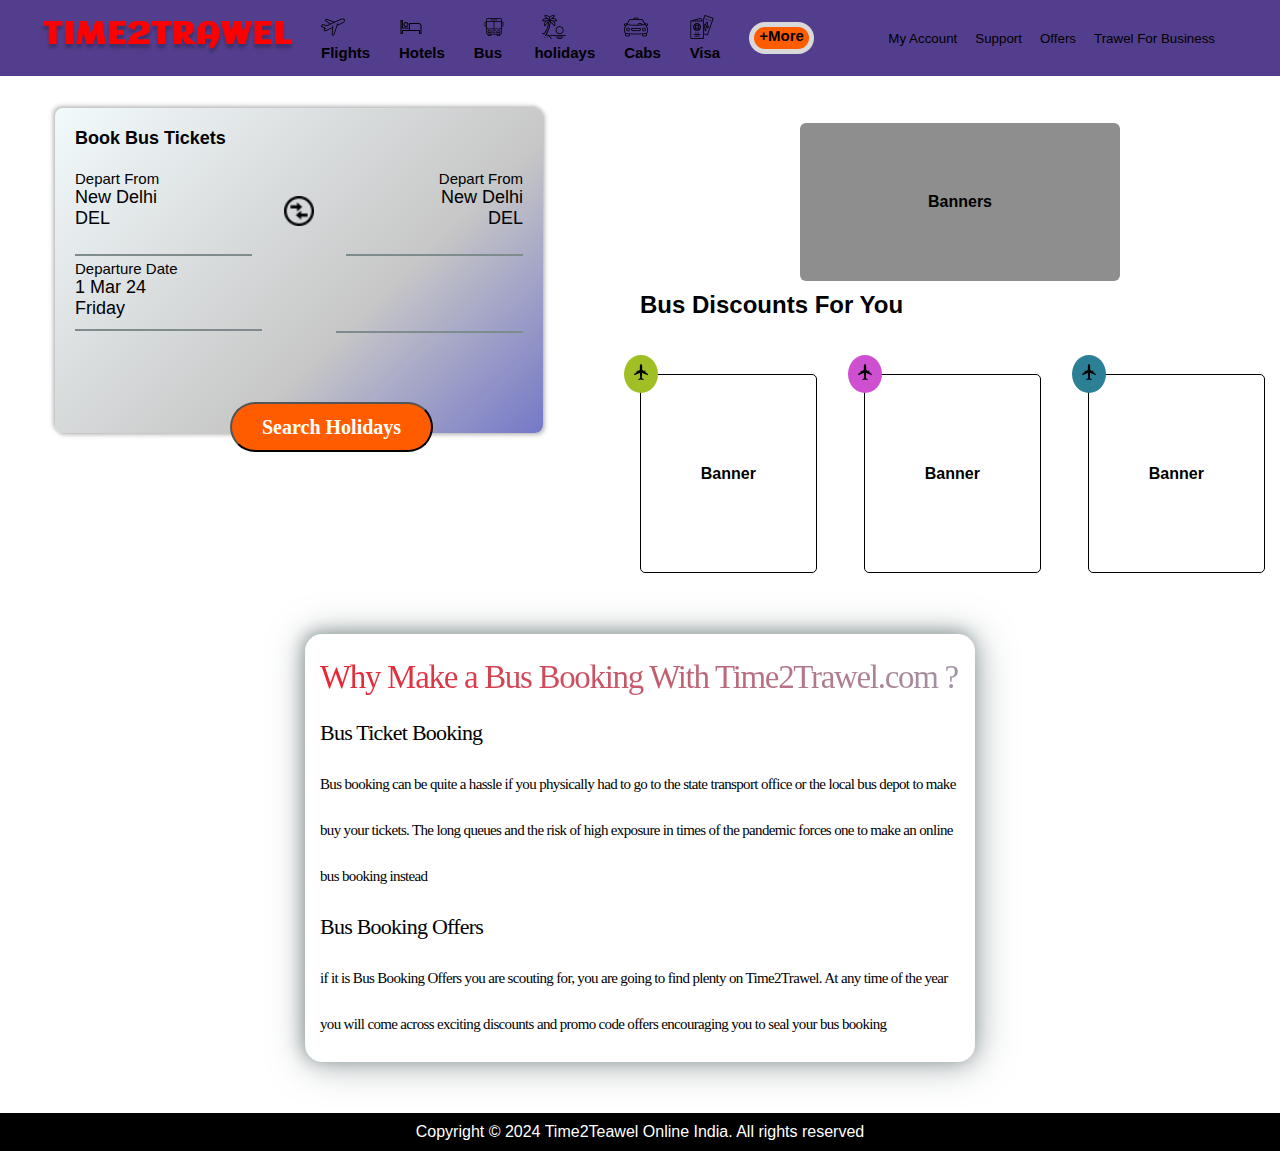
==== bus.html @ 0439c9b2 "Front End" ====
<!DOCTYPE html>
<html lang="en">
<head>
    <meta charset="UTF-8">
    <meta name="viewport" content="width=device-width, initial-scale=1.0">
    <link rel="stylesheet" href="bus.css">
    <link rel="icon" type="image/x-icon" href="favicon.ico">
  <link rel="preconnect" href="https://fonts.gstatic.com">
  <link href="https://fonts.googleapis.com/css2?family=Roboto:wght@300;400;500&display=swap" rel="stylesheet">
  <link href="https://fonts.googleapis.com/icon?family=Material+Icons" rel="stylesheet">
  <link rel="stylesheet" href="https://cdnjs.cloudflare.com/ajax/libs/line-awesome/1.3.0/line-awesome/css/line-awesome.min.css" integrity="sha512-vebUliqxrVkBy3gucMhClmyQP9On/HAWQdKDXRaAlb/FKuTbxkjPKUyqVOxAcGwFDka79eTF+YXwfke1h3/wfg==" crossorigin="anonymous" referrerpolicy="no-referrer" />
  <link rel="stylesheet" href="https://cdnjs.cloudflare.com/ajax/libs/line-awesome/1.3.0/font-awesome-line-awesome/css/all.min.css" integrity="sha512-dC0G5HMA6hLr/E1TM623RN6qK+sL8sz5vB+Uc68J7cBon68bMfKcvbkg6OqlfGHo1nMmcCxO5AinnRTDhWbWsA==" crossorigin="anonymous" referrerpolicy="no-referrer" />
<title>bus</title>
</head>
<body>
    <nav id="desktop_nav">
        <div class="icon_nav">
            <div class="brand">
                <img src="assets/TIME2TRAWEL.png" alt="LOGO">
            </div>
            <ul>
                <li><mat-icon class="mat-18"><img src="assets/airplane.png"  class="icoS"></mat-icon><small>Flights</small></li>
                <li><mat-icon class="mat-18"><img src="assets/bed1.png" class="icoS"></mat-icon><small>Hotels</small></li>
                <li><mat-icon class="mat-18"><img src="assets/bus1.png"   class="icoS" style="margin-left: 8px;"></mat-icon><small>Bus</small></li>
                <li><mat-icon class="mat-18"><img src="assets/sunset1.png"   class="icoS" style="margin-left: 8px;"></mat-icon><small>holidays</small></li>
                <li><mat-icon class="mat-18"><img src="assets/taxi-cab1.png"  class="icoS"></mat-icon><small>Cabs</small></li>
                <li><mat-icon class="mat-18"><img src="assets/passport1.png"   class="icoS"></mat-icon><small>Visa</small></li>
                <li><small> <mat-icon class="mat-181">+More</mat-icon></small></li>
                 
            </ul>
        </div>
        <div class="text_menu">
            <ul>
                <li><small>My Account</small></li>
                <li><small>Support</small></li>
                <li><small>Offers</small></li>
                <li><small>Trawel For Business</small></li>
            </ul>
        </div>
    </nav>
    <nav id="mobile_nav">
        <div class="icon_nav">
            <div class="brand">
                <img src="assets/images/TIME2TRAWEL.png" alt="">
                <mat-icon (click)="onClick()" class="mat-18">menu</mat-icon>
            </div> 
    
        </div>
        
    </nav>
      <!-- bus -->

      <div class="home_section_main">
        <div class="sec_left">
            <div class="sec_card">
                <h4>Book Bus Tickets</h4>
                
                <div class="ft">
                   <div class="_from">
                      <small>Depart From</small>
                      <span>New Delhi</span>
                      <span>DEL</span>
                   </div>  
                   <div class="_icon"><img src="assets/opposite-arrows.png" width="30px" alt=""></div>  
                   <div class="_to">
                     <small>Depart From</small>
                      <span>New Delhi</span>
                      <span>DEL</span>
                   </div>  
                </div>
                <br><br>


                <div class="dr_dates">
                    <div class="depature_date">
                        <small>Departure Date</small>
                      <span>1 Mar 24</span>
                      <span>Friday</span>
                    </div>
                    <div class="_gap"></div>
                    <div class="return_date">
                        <br>
                        <br><br>
             
                    </div>
                 </div>
            <br><br>
            <button class="my-button"><span class="text">Search Holidays</span></button>
        </div>
    </div>
        <div class="sec_right">
            <div class="b1">
                 <div class="s_b1">
                    <b>Banners</b>
                </div>
            </div>
            <h2>Bus Discounts For You</h2>
            <div class="_card_banners">
                <div class="card_d card_1">
                   <mat-icon class="mat-18"><img src="assets/plane2.png" class="icoS"></mat-icon> 
                   <b>Banner</b> 
                </div>
                <div class="card_d card_2">
                     <mat-icon class="mat-18"><img src="assets/plane2.png" class="icoS"></mat-icon>
                      <b>Banner</b> 
                </div>
                <div class="card_d card_3">
                     <mat-icon class="mat-18"><img src="assets/plane2.png" class="icoS"></mat-icon> 
                      <b>Banner</b> 
                </div>
            </div>
        </div>
    </div>
    <br><br><br><br><br><br>
  <!-- banner -->
  <div class="whyBlock_section">
    <h1>Why Make a Bus Booking With Time2Trawel.com ?</h1>
    <b>Bus Ticket Booking</b>
    <p>
        Bus booking can be quite a hassle if you physically had to go to the state transport office or the local bus depot to make buy your tickets. The long queues and the risk of high exposure in times of the pandemic forces one to make an online bus booking instead
    </p>
    <b>Bus Booking Offers</b>
    <p>if it is Bus Booking Offers you are scouting for, you are going to find plenty on Time2Trawel. At any time of the year you will come across exciting discounts and promo code offers encouraging you to seal your bus booking</p>
  </div>
  
 

  <div class="copyright">
    Copyright © 2024 Time2Teawel Online  India. All rights reserved
</div>
</body>
</html>
---- bus.css ----
*{
  margin: 0;
  padding: 0;
}

html, body { height: 100%; }
body { margin: 0; font-family: poppins, "Helvetica Neue", sans-serif; }
nav{
position: fixed;
}
nav{ 
  width: 100%;
  padding-block: 15px;
  display: flex;
  background: #533E8D;
  z-index: 99;
 & .icon_nav{
       display: flex;
      
       & .brand{
           display: flex;
           align-items: center;
           & img{
              
               padding-left:40px;
           }
       }
       & ul{
           list-style-type: none;
           display: flex;
           column-gap : 9%; 
           padding-left: 25px;
           font-size: 18px;
           font-weight: bold;
           & li{
               display: grid;
               cursor: pointer !important;
               
           }

           & li:last-child{
               display: flex; 
               align-items: center;
               cursor: pointer; 
               & small{
                   cursor: pointer;
                   font-weight: bold;
                   padding: 5px;
                   border-radius: 20px;
                   background-color: #D9D9D9;
                   display: flex;
                   align-items: center;
               }
           }
       }
   }
  & .text_menu{
   display: flex;
   justify-content: flex-end;
   width: 100%;
   padding-inline-end: 25px;
     & ul{
       list-style-type: none;
       display: flex;
       align-items: center;
       gap : 18px;
       padding-right:40px;
     }
  }
}

.mat-181{
background-color:#FF5C00;
text-align: center;
border-radius: 14px;
width: 55px;
height: 22px;
}
.icon{
  margin-left: 10px;
}
nav#mobile_nav{
   display: flex;

 & .icon_nav{
    width: 100%;
    & .brand{
       width: 100%;
       display: flex;
       justify-content: space-between;
       align-items: center;
       margin-inline:1%;
       & mat-icon{
           width: auto;
           height: auto;
           font-size: 36px;
       }
    }
  } 
}

@media screen and (max-width:768px) {
   nav#desktop_nav{ 
       display: none;
   }
}
@media screen and (min-width:769px) {
   nav#mobile_nav{ 
       display: none;
   }
}
  
/* Flight */

.my-button{
  margin:0auto;
  margin-top: 27px;
  display: block;
  align-items: center;
  text-align: center;
  justify-content: center;
  margin-left: 155px;
  background-color: #FF5C00;
  border-radius: 30px;
  height: 50px;
  
}
.my-button, .text {
text-align: center;
color: #ffffff;
font-size: 20px;
}
.text
{
  font-family: 'Times New Roman', Times, serif;
  font-weight:800;
  padding:30px;
}

.home_section_main{
    position: relative;
    top:98px;
    display: grid;
    grid-template-columns: repeat(2,1fr);
    & .sec_left{ 
        & .sec_card{ 
          margin-inline : auto;
          width: 70%;
          height: 60%;
          font-size: 18px;
          font-weight: 300;
          margin: 10px; 
          margin-left:55px;
          padding: 20px;
          border-radius: 8px;
          background: linear-gradient(136deg, rgba(35, 172, 216, 0.06) 0%, #C7C7C7 63%, #7578C7 100%); box-shadow: -3px -3px 45px rgba(127, 140, 141, 0.51);
          box-shadow: 2px 2px 4px 0 rgba(0, 0, 0, 0.25), -2px -2px 4px 0 rgba(0, 0, 0, 0.25); 
           & .types{
              & ul{
                list-style-type: none;
                display: flex;
                column-gap: 15px;
                & li:first-child{
                    color:red;
                }
               
              }
           }
           h4{
            text-align: left;
           }
          & .ft{
             display: flex;
             padding-top: 21px;
             justify-content: space-between;
             align-items: center;
             margin-block-end: -40px;
            
            & ._from,._to{
                width: 100%;
                display: flex;
                flex-direction: column;
                border-bottom: 2px solid #7F8C8D;
                padding-block-end:25px;
            }
            & ._icon{
                
                padding: 10px;
                border-radius: 50%;
                margin-inline:5%;
            }

            & ._to{
               text-align: end;
            }
          }
          & .dr_dates{
             display: flex;
             justify-content: space-between;
             align-items: center;
             & .depature_date, .return_date{
                width: 100%;
                display: flex;
                flex-direction: column; 
                border-bottom: 2px solid #7F8C8D;
                padding-block-end:10px;
             }
             & ._gap{
                width: 40%;
             }
             & .return_date{
                 text-align: end;
             }
          } 
          & .travellers_class{
             display: grid;
             padding-block: 58px;
             border-bottom: 2px solid #7F8C8D;
          }
          & ._s_details{
            display: grid;
            grid-template-columns: repeat(2,1fr);
            justify-content: center;
            padding-block:15px;
            & span{
                text-align: center;
            }
          } 
        } 
    }
    & .sec_right{
        display: grid;
        align-items: center;
        grid-gap:10px 10px;
        
        & .b1{
            display: grid;
            grid-template-columns: repeat(1,1fr);
            justify-content: center;
            & .s_b1{
                width: 50%;
                background-color: #8E8E8E;
                padding-block: 70px;
                text-align: center;  
                border-radius: 6px;
                display: flex;
               justify-content: center;
               margin-inline: auto;
               margin-top: 25px;
            }
        }
        & .b2{
            display: grid;
            grid-template-columns: repeat(2,1fr);
            grid-column-gap: 10px;
            & .s_b1,.s_b2{
                background-color: #8E8E8E;
                padding-block: 75px;
                text-align: center;  
                border-radius: 6px;
                display: flex;
                justify-content: center;
                margin-inline-end: 10%
            }

        }
        & ._card_banners{
            display: grid;
            grid-template-columns: repeat(3,1fr);
            column-gap: 5%;
            margin-block-start:45px;
            & .card_d{
                border: 1px solid black;
                min-height: 197px;
                margin-inline-end:8%;
                border-radius: 5px;
                position: relative;
                display: flex;
                justify-content: center;
                align-items: center;
                transition: all .3s;
                & mat-icon{ 
                    width: auto;
                    height: auto;
                    padding: 9px;
                    border-radius: 50%;
                    position: absolute;
                    top: -10%;
                    left:-10%; 
                    align-items: center;
                } 
              
            }
            & .card_d:hover{
               transform: scale(1.1);
             }
            & .card_1  mat-icon:nth-child(1){
                    background: #A0BF24;
            }
            & .card_2  mat-icon:nth-child(1){
                    background: #CE50D0;
            }
            & .card_3  mat-icon:nth-child(1){
                    background: #2C8095;
            }
           
        }
    }
}

@media screen and (max-width:768px) {
    .home_section_main{ 
      position: relative;
      top:78px;
      grid-template-columns: repeat(1,1fr);
      justify-content: center;
      & .sec_left{ 
        & .sec_card{ 
          width: 95%;
          margin-inline: auto;
        }
      }
      & .sec_right{
        margin-block : 16%;
      }
    }
}
@media screen and (max-width:768px) {
    .home_section_main{
      position: relative;
      top:78px;
       & .sec_right{
         & .b2{
             grid-template-columns: repeat(2,1fr)!important;
             grid-row-gap: 10px;

             & .s_b1,.s_b2{
               width: 98%;
               margin-inline:auto;
             } 
        }
         & ._card_banners{
            width: 90%;
            margin-inline:auto;
            grid-row-gap: 40px;
            grid-column-gap: 10px ;
            grid-template-columns: repeat(2,1fr);
             & .card_d{
                width: 80%;
                margin-inline:auto;
                position: relative;
                transition: all .6s;
                cursor: pointer;
               & mat-icon{ 
                    top: -5%;
                    left:-5%; 
               } 
            }
             & .card_d:hover{
               transform: scale(1.1);
             }
          }
       } 
    }
}
@media screen and (max-width:480px) {
    .home_section_main{ 
      grid-template-columns: repeat(1,1fr)!important;
      justify-content: center;
      & .sec_left{ 
        & .sec_card{ 
          width: 95%;
          margin-inline: auto;
        }
      }
      & .sec_right{
        margin-block : 10%;
        & .b1{
          & .s_b1{
            width: 98%;
            margin-inline:auto;
          }
        }
        & .b2{
             grid-template-columns: repeat(1,1fr)!important;
             grid-row-gap: 10px;

             & .s_b1,.s_b2{
               width: 98%;
               margin-inline:auto;
             } 
        }
        & ._card_banners{
            grid-template-columns: repeat(1,1fr);
            grid-row-gap: 3%;
            & .card_d{
                width: 80%;
                margin-inline:auto;
                position: relative;
                transition: all .6s;
                cursor: pointer;
               & mat-icon{ 
                    top:  -5%;
                    left:-5%; 
               } 
            }
             & .card_d:hover{
               transform: scale(1.1);
             }
        }
      }
    }
}

.whyBlock_section{ 
    display: flex; 
    width: 50%;
    height: auto;
    flex-direction: column;
    margin-inline:auto;
    margin-block:4%;
    border-radius: 17px;
    padding: 15px;
    box-shadow: -2px -2px 15px rgba(127, 140, 141, 0.72),2px 2px 37px rgba(127, 140, 141, 0.72);
    & b{
        color: #000;  
        font-family: Poppins;
        font-size: 22px;
        font-style: normal;
        font-weight: 500;
        line-height: 56px; 
        letter-spacing: -0.76px;
    }
    & p{
        color: #000;
        font-family: Montserrat;
        font-size: 15px;
        font-style: normal;
        font-weight: 300;
        line-height: 46px;  
        letter-spacing: -0.66px;
    }
}
h1{
    position: relative;
  font-size: 33px;
  letter-spacing: -0.04em;
  line-height: 56px;
  font-weight: 400;
  font-family: Montserrat;
  background: linear-gradient(90deg, #ea2331, rgba(67, 38, 78, 0.5));
  -webkit-background-clip: text;
  -webkit-text-fill-color: transparent;
  display: inline-block;
}
@media screen and (max-width:768px) {
    .whyBlock_section{
        width:90%;
        margin-inline:auto; 
    }
}
@media screen and (max-width:480px) {
    .whyBlock_section{
        width:90%;
        margin-inline:auto; 
    }
}


@media screen and (max-width:480px) {
    .banner_or_image{
        width: 98%;
        margin-inline:auto;
        margin-block:15%;
    }
}
.copyright{
  padding-bottom: 10px;
  background: black;
  color:white;
  padding-block: 10px;
  text-align: center;
}
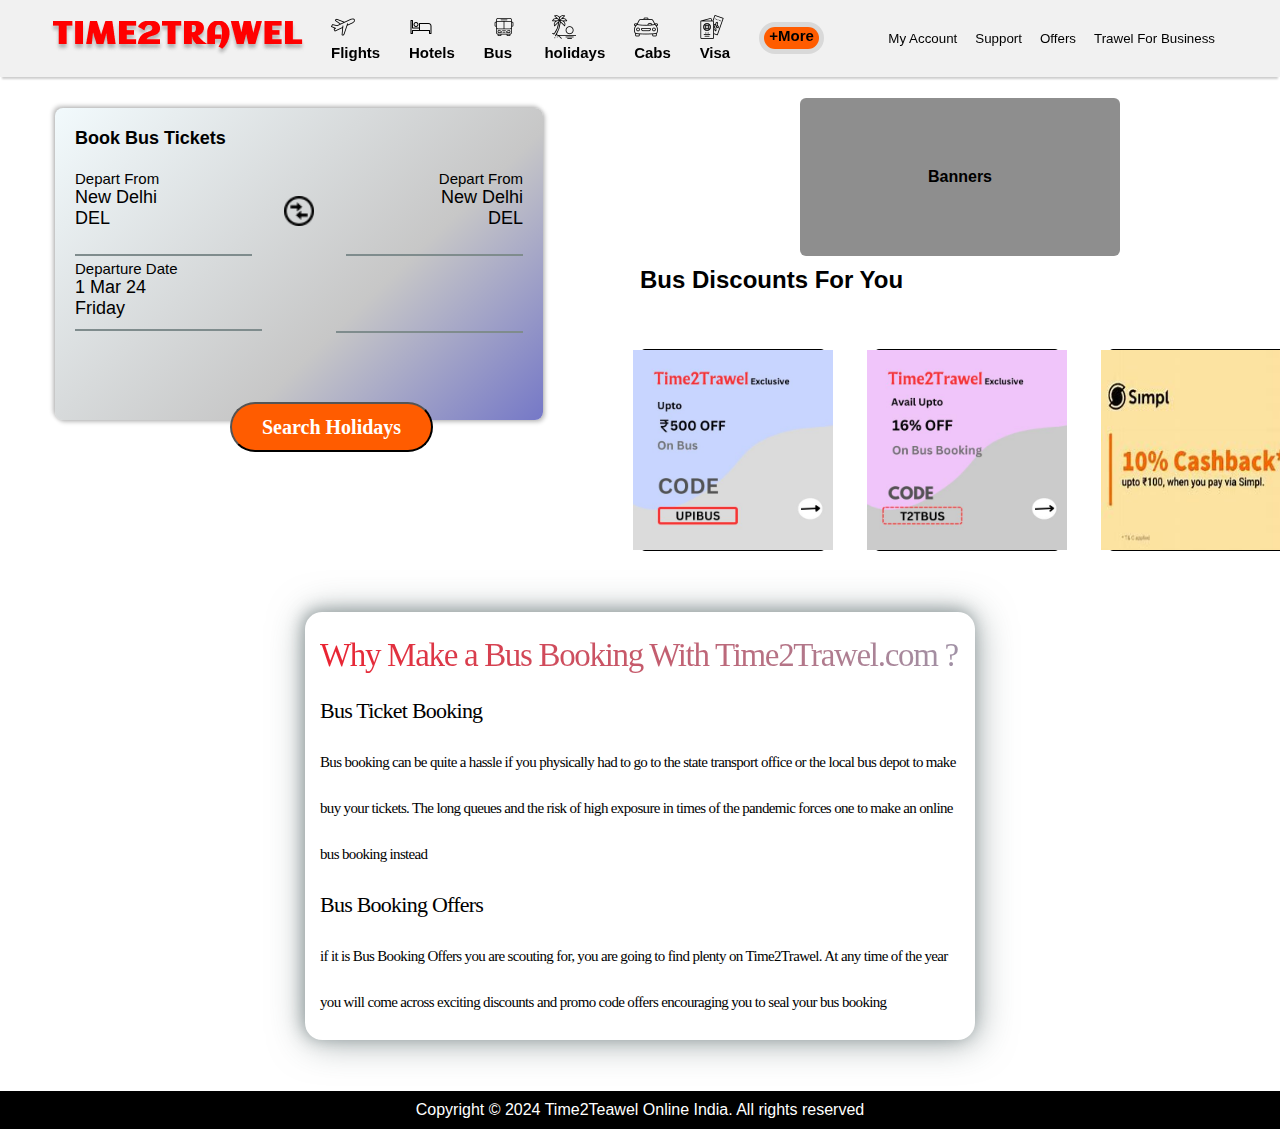
==== commit da68a2f4: "Created pages" ====
--- a/bus.html
+++ b/bus.html
@@ -25,8 +25,7 @@
                 <li><mat-icon class="mat-18"><img src="assets/sunset1.png"   class="icoS" style="margin-left: 8px;"></mat-icon><small>holidays</small></li>
                 <li><mat-icon class="mat-18"><img src="assets/taxi-cab1.png"  class="icoS"></mat-icon><small>Cabs</small></li>
                 <li><mat-icon class="mat-18"><img src="assets/passport1.png"   class="icoS"></mat-icon><small>Visa</small></li>
-                <li><small> <mat-icon class="mat-181">+More</mat-icon></small></li>
-                 
+                <li><small> <mat-icon class="mat-181">+More</mat-icon></small></li>  
             </ul>
         </div>
         <div class="text_menu">
@@ -44,9 +43,7 @@
                 <img src="assets/images/TIME2TRAWEL.png" alt="">
                 <mat-icon (click)="onClick()" class="mat-18">menu</mat-icon>
             </div> 
-    
         </div>
-        
     </nav>
       <!-- bus -->
 
@@ -69,8 +66,6 @@
                    </div>  
                 </div>
                 <br><br>
-
-
                 <div class="dr_dates">
                     <div class="depature_date">
                         <small>Departure Date</small>
@@ -97,16 +92,16 @@
             <h2>Bus Discounts For You</h2>
             <div class="_card_banners">
                 <div class="card_d card_1">
-                   <mat-icon class="mat-18"><img src="assets/plane2.png" class="icoS"></mat-icon> 
-                   <b>Banner</b> 
+                   
+                   <img src="img/bank.jpg" alt="" width="200px" height="200px">   
                 </div>
                 <div class="card_d card_2">
-                     <mat-icon class="mat-18"><img src="assets/plane2.png" class="icoS"></mat-icon>
-                      <b>Banner</b> 
+                     
+                     <img src="img/bank1.jpg" alt="" width="200px" height="200px">
                 </div>
                 <div class="card_d card_3">
-                     <mat-icon class="mat-18"><img src="assets/plane2.png" class="icoS"></mat-icon> 
-                      <b>Banner</b> 
+                     
+                     <img src="img/OIP (1).jpg" alt="" width="200px" height="200px">
                 </div>
             </div>
         </div>
@@ -123,8 +118,6 @@
     <p>if it is Bus Booking Offers you are scouting for, you are going to find plenty on Time2Trawel. At any time of the year you will come across exciting discounts and promo code offers encouraging you to seal your bus booking</p>
   </div>
   
- 
-
   <div class="copyright">
     Copyright © 2024 Time2Teawel Online  India. All rights reserved
 </div>
--- a/bus.css
+++ b/bus.css
@@ -9,20 +9,21 @@
 position: fixed;
 }
 nav{ 
-  width: 100%;
+  width: 100%; 
   padding-block: 15px;
   display: flex;
-  background: #533E8D;
-  z-index: 99;
+  background:#f1f1f1;
+  border-bottom: 1px solid transparent;
+  box-shadow: 0 4px 2px -2px rgba(0, 0, 0, 0.2);
+  z-index:99;
  & .icon_nav{
        display: flex;
-      
        & .brand{
            display: flex;
            align-items: center;
            & img{
-              
                padding-left:40px;
+               margin-left: 10px;
            }
        }
        & ul{
@@ -35,7 +36,6 @@
            & li{
                display: grid;
                cursor: pointer !important;
-               
            }
 
            & li:last-child{
@@ -123,7 +123,7 @@
   background-color: #FF5C00;
   border-radius: 30px;
   height: 50px;
-  
+
 }
 .my-button, .text {
 text-align: center;
@@ -135,6 +135,12 @@
   font-family: 'Times New Roman', Times, serif;
   font-weight:800;
   padding:30px;
+}
+@media screen and (max-width:480px) {
+  .my-button{
+    margin-left: 75px;
+    margin-top: 50px;
+  }
 }
 
 .home_section_main{
@@ -246,7 +252,7 @@
                 display: flex;
                justify-content: center;
                margin-inline: auto;
-               margin-top: 25px;
+              
             }
         }
         & .b2{
@@ -262,7 +268,6 @@
                 justify-content: center;
                 margin-inline-end: 10%
             }
-
         }
         & ._card_banners{
             display: grid;
@@ -273,7 +278,7 @@
                 border: 1px solid black;
                 min-height: 197px;
                 margin-inline-end:8%;
-                border-radius: 5px;
+                border-radius:5px;
                 position: relative;
                 display: flex;
                 justify-content: center;
@@ -289,7 +294,7 @@
                     left:-10%; 
                     align-items: center;
                 } 
-              
+
             }
             & .card_d:hover{
                transform: scale(1.1);
@@ -303,7 +308,7 @@
             & .card_3  mat-icon:nth-child(1){
                     background: #2C8095;
             }
-           
+
         }
     }
 }
@@ -333,6 +338,7 @@
          & .b2{
              grid-template-columns: repeat(2,1fr)!important;
              grid-row-gap: 10px;
+             
 
              & .s_b1,.s_b2{
                width: 98%;
@@ -369,7 +375,7 @@
       justify-content: center;
       & .sec_left{ 
         & .sec_card{ 
-          width: 95%;
+          width: 85%;
           margin-inline: auto;
         }
       }
@@ -377,7 +383,7 @@
         margin-block : 10%;
         & .b1{
           & .s_b1{
-            width: 98%;
+            width: 88%;
             margin-inline:auto;
           }
         }
@@ -439,8 +445,10 @@
         font-weight: 300;
         line-height: 46px;  
         letter-spacing: -0.66px;
-    }
-}
+      
+    }
+}
+
 h1{
     position: relative;
   font-size: 33px;
@@ -454,18 +462,19 @@
   display: inline-block;
 }
 @media screen and (max-width:768px) {
-    .whyBlock_section{
-        width:90%;
-        margin-inline:auto; 
-    }
+  .whyBlock_section{
+      width:90%;
+      margin-inline:auto; 
+      margin-left: 10px;
+  }
 }
 @media screen and (max-width:480px) {
-    .whyBlock_section{
-        width:90%;
-        margin-inline:auto; 
-    }
-}
-
+  .whyBlock_section{
+      width:90%;
+      margin-inline:auto; 
+      margin-left: 12px;
+  }
+}
 
 @media screen and (max-width:480px) {
     .banner_or_image{
@@ -474,6 +483,7 @@
         margin-block:15%;
     }
 }
+
 .copyright{
   padding-bottom: 10px;
   background: black;
